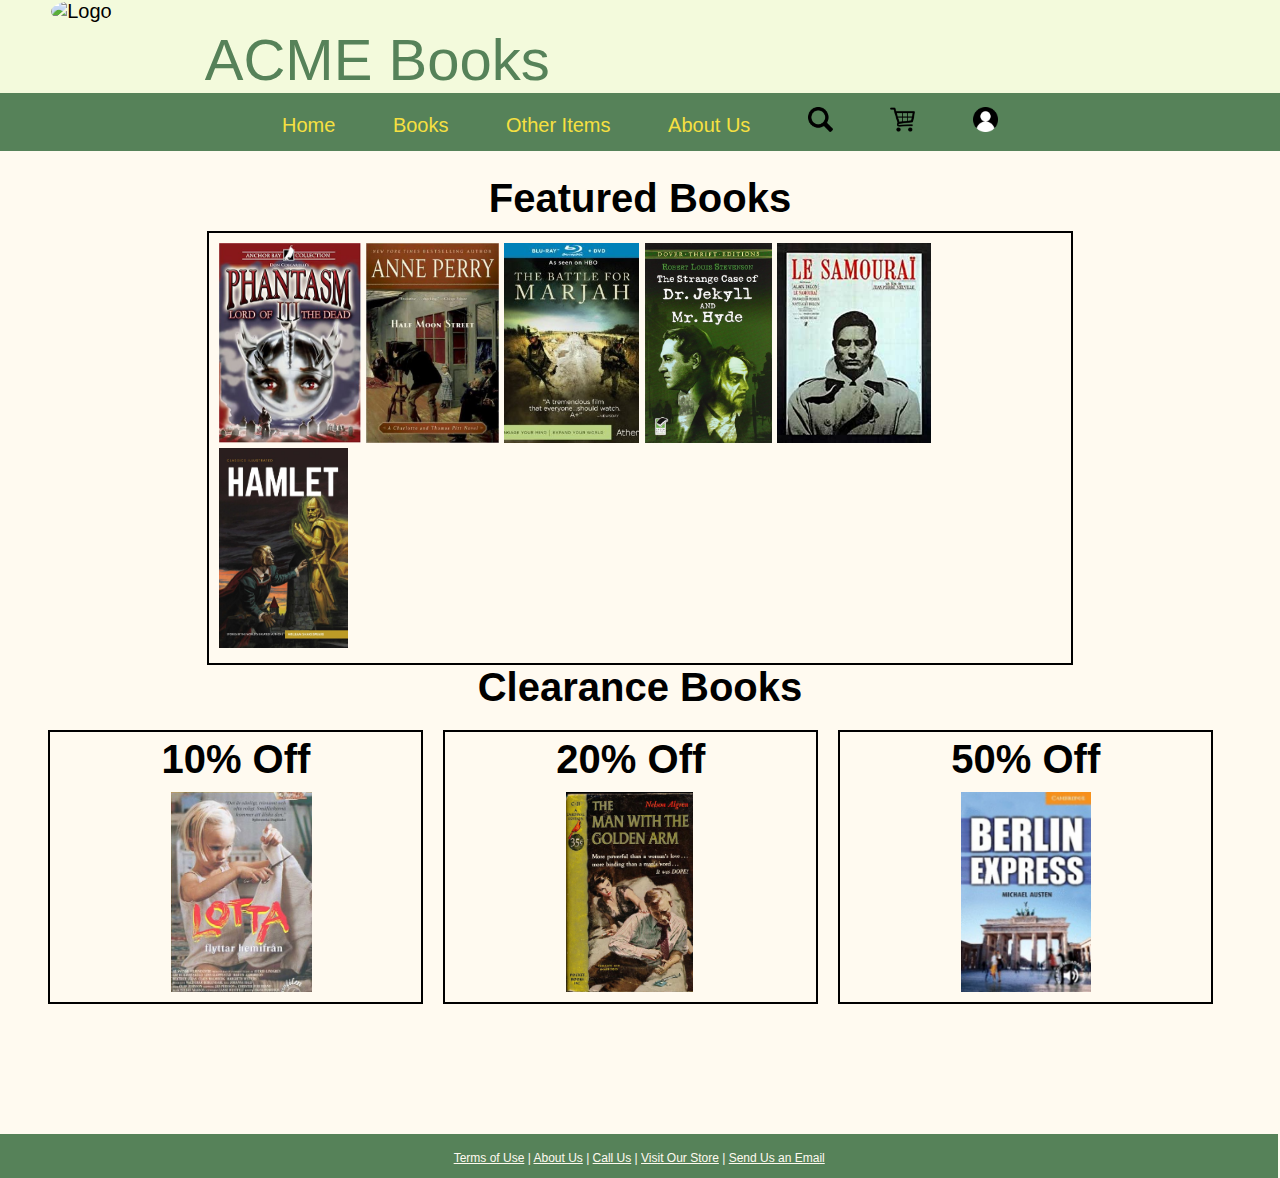
==== index.html @ ce835729 "Add files via upload" ====
<!DOCTYPE html>
<html lang="en">
	<head>
		<title>ACME Books</title>
	
		<link type="text/css" rel="stylesheet" href="CSS/styles.css">
		<link rel="icon" href="images/ACME_Logo.png">
		
		<meta charset="utf-8" />
		<meta name="viewport" content="width=device-width, initial-scale=1.0">
		<meta name="description" content="ACME Books">
		
		<script src="JavaScript/modernizr.custom.05819.js"></script>
				
		<!--
			ACME Books,Home Page
			Filename: index.html
			Author: Avery Garant & Daniel Roede
			Date: 
		-->
		
	</head>
	<body>
		<div class="header-nav-container">
			 <header>
				<h1 id="title"><a href="index.html">ACME Books</a></h1>
				<div>
				   <img src="images/ACME_Logo.png" alt="Logo" id="logo">           
				</div>
			 </header>
			 <nav class="sitenavigation">
				<ul>
					<li><a href="index.html">Home</a></li>
					<li><a href="HTML/books.html">Books</a></li>
					<li><a href="HTML/otheritems.html">Other Items</a></li>
					<li><a href="HTML/aboutus.html">About Us</a></li>
					<li><a href="HTML/books.html"><img src="images/searchicon.png" alt="Search" id="navicon"></a></li>
					<li><a href="HTML/cart.html"><img src="images/cart.png" alt="Cart" id="navicon"></a></li>
					<li><a href="HTML/account.html"><img src="images/account.png" alt="Account Login" id="navicon"></a></li>
				</ul>
			 </nav>
		</div>
		<article>
			<h1>Featured Books</h1>
			<div id="features">
				<img src="images/featured1.png" id="cover" />
				<img src="images/featured2.png" id="cover" />
				<img src="images/featured3.png" id="cover" />
				<img src="images/featured4.png" id="cover" />
				<img src="images/featured5.png" id="cover" />
				<img src="images/featured6.png" id="cover" />
			</div>
			<h1> Clearance Books </h1>
			<div id="saleFeatures">
				<h1>10% Off</h1>
				<img id="cover">
				<img src="images/clearance10.png" id="cover" />
			</div>
			<div id="saleFeatures">
				<h1>20% Off</h1>
				<img id="cover">
				<img src="images/clearance20.png" id="cover" />
			</div>
			<div id="saleFeatures">
				<h1>50% Off</h1>
				<img id="cover">
				<img src="images/clearance50.png" id="cover" />
			</div>
		</article>
		<footer id="footer">
			<p><a href="HTML/terms.html">Terms of Use</a> | <a href="HTML/aboutus.html">About Us</a> | <a href="tel:5554280940">Call Us</a>
			 | <a href="HTML/aboutus.html">Visit Our Store</a> | <a href="mailto: acmebooksMI.com">Send Us an Email</a></p>
		</footer>
	</body>
</html>
---- CSS/styles.css ----
/*Stylesheet*/
/* 
Selector	         Example	  Example description
#id	                #firstname	  Selects the element with id="firstname"
.class	            .intro	      Selects all elements with class="intro"
element.class       p.intro	      Selects only <p> elements with class="intro"
*	                  *	          Selects all elements
element	              p	          Selects all <p> elements
element,element,..	div, p	      Selects all <div> elements and all <p> elements 
*/
/* 
    ACME Books, Cascading Stylesheet
	Filename: styles.css
      
	Author: Avery Garant & Daniel Roede
	Date:  

Color Scheme to remain consistent:
	#568259 - Dark green
	#464e47 - Dark grey
	floralwhite - white to keep using
	#f3fadc - light background color from logo (like a gray)
	#bc9c22 - gold to use as accents
*/

/* reset styles */
html {
   font-size: 20px;
   position: relative;
   min-height: 100%;
}
a, article, body, div, figcaption, figure, footer, header, h1, 
h2, h3, img, nav, p, dd, dl, dt, ul, li {
   border: 0;
   padding: 0;
   margin: 0;
}
img {
   max-width: 100%;
   height: auto;
   width: auto;
}
ul{
	list-style-type: none;
}
table{
	border-collapse: collapse;
	border-spacing: 0;
}
.about p{
	font-size: 0.8em;
	text-align: left;
}
.about{
	margin-left: 5%;
	margin-right: 5%;
}
.about h3{
	padding-top: 10px;
}
.about ul{
	font-size: 0.8em;
	text-align: left;
	margin-left: 10%;
	list-style-type: circle;
}

/* body and page container */
body {
	font-family: Verdana, Geneva, sans-serif;
	background-color: floralwhite;
	background-image: url(../images/background.png);
	display: flex;
	flex-direction: column;
	min-height: 100vh;
}
body > *{
  flex-grow: 0;
}
body > nav + .container {
  flex-grow: 1;
}
.header-nav-container {
   background-color: #568259;
   position: relative;
}
p {
   font-family: Verdana, Geneva, sans-serif;
}

/* header section */
header {
   min-width: 800px;
   margin: 0 auto;
   text-align: left;
   background-color: #f3fadc; /*Light background color from logo*/
   overflow: auto;
}
header h1 {
   width: 60%;
   margin-top: 2%;
   color: #568259; /*Green Hex Code*/
   font-weight: normal;
   font-size: 2.9em;
   display: inline-block;
   text-align: left;
}
header div {
   float: left;
   display: inline-block;
   margin: 0% 0 0% 4%;
   width: 12%;
}
#logo {
	border-radius: 50%;
	width: 125px;
	height: 125px;
}
#title {
	color: #568259;
}
#title a:link {
	color: #568259;
   text-decoration: none;
}
#title a:visited {
	color: #568259;
}
#title a:hover, #title a:focus {
   	color: #568259;
}
#title a:active {
   position: relative;
   top: 1px;
   left: 1px;
}

/* site navigation */
nav.sitenavigation {
   max-width: 1000px;
   min-width: 800px;
   margin: 0 auto;
   background-color: #568259;
   color: #f3fadc; /*Meant to be text color?*/
   text-align: center;
}
nav.sitenavigation li {
   margin: 0.5em;
   display: inline-block;
   font-family: Verdana, Geneva, sans-serif;
}
nav.sitenavigation a {
   padding: 0.2em 0.8em;   
   display: inline-block;
}
nav.sitenavigation a:link {
   color: rgb(246,224,65);
   text-decoration: none;
}
nav.sitenavigation a:visited {
   color: white;
}
nav.sitenavigation a:hover, nav.sitenavigation a:focus {
   color: #f3fadc;
   background-color: #464e47;
}
nav.sitenavigation a:active {
   position: relative;
   top: 1px;
   left: 1px;
}
nav.sitenavigation img {
	width: 25px;
	height: 25px;
}

/* main content */
article {
	min-width: 800px;
	padding-top: 2%;
	padding-left: 3%;
	padding-right: 3%;
	padding-bottom: 5%;
	margin-bottom: 100px;
	min-height: 100px;
	float: center;
	background-color: floralwhite;
	background-image: url(../images/background.png)
}
article h1{
	text-align: center;
	padding-bottom: 10px;
}
article h2 {
   margin: 0.4em 0.4em 0;
   font-size: 1.8em;
   font-weight: normal;
   text-align: left;
}
article h3 {
   margin: 0.4em 0.4em 0;
   color: black;
   font-size: 1.4em;
   font-weight: normal;
}
article div p {
   text-align: center;
   margin-top: 1em;
}
article p {
   margin: 0 1em 0.4em 1.4em;
}
#cover {
	max-height: 200px;
	max-width: 250px;
	position: center;
	min-width: 110px;
}
#spacing {
	padding-bottom: 325px;
}

/* basic tables*/
table{
	width: 90%;
	margin: 1em auto;
	font-family: Verdana, Geneva, sans-serif;
}
th, td{
	width: 33.3%;
	border: none;
	padding: 0.3em 1em;
}
th{
	background-color: #568259;
	color: floralwhite;
}
#tableleft{
	text-align: left;
}
#tableright{
	text-align: right;
}
.checkoutsubmit{
	border-radius: 45px;
	background-color: #568259;
	color: floralwhite;
	font-weight: 500;
	font-size: 1em;
	width: 50%;
	margin: 0;
	position: relative;
	left: 25%;
}
.loginbutton{
	background-color: #568259;
	color: floralwhite;
	font-family: Verdana, Geneva, sans-serif;
	font-weight: 500;
	font-size: 0.8em;
	width: 70%;
	position: relative;
	left: 15%;
}
.orderhistory{
	font-size: 0.6em;
	empty-cells: show;
}
.orderhistory td{
	background-color: floralwhite;
	font-size: 0.6em;
	height: 20px;
	border: 1px solid gray;
}

/* main content description list if needed*/
article dl{
	font-family: Verdana, Geneva, sans-serif;
	margin: 0 1em 1em;
}
article dt{
	font-weight: bold;
	margin-top: 1em;
}

/* sidebar if needed*/
aside {
   padding: 2%;
   width: 33.5%;
   float: right;
}
aside h2 {
   padding: 0.4em;
   font-size: 1.8em;
   line-height: 0.8em;
   font-weight: normal;
}
aside p {
   padding-left: 1.4em;
}

/* sidebar unordered lists */
aside ul{
	margin-left: 2em;
	list-style-image: url("images/bullet.png");
}

/* footer section */
footer {
   padding: 0.6em;
   background-color: #568259;
   color: floralwhite;
   text-align: center;
   clear: both;
}
#footer {
	position: absolute;
	bottom: 0;
	width: 98%;
	min-width: 800px;
	height: 1rem;
}
footer p {
   margin: 0.4em;
   margin-bottom: 2%;
   font-size: 0.6em;
   color: floralwhite;
}
footer a:link {
	color: floralwhite;
}
footer a:visited {
	color: floralwhite;
}
footer a:hover, footer a:focus {
	color: #bc9c22;
}
footer a:active {
	color: floralwhite;
}

/*Database Connections*/
#databasesearch{
	width: 50%;
	padding: 10px;
}
.columnsplit{
	float: left;
	width: 45%;
	padding: 10px;
}
.row:after {
  content: "";
  display: table;
  clear: both;
}
#titlebox{
	margin: 0;
	padding: 0;
	padding-bottom: 10px;
}
#checkprocess{
	margin: 15px;
	border: 2px solid #464e47;
	padding-top: 0;
	max-width: 70%;
}
#titlebox h3 {
	font-size: 1.1em;
	text-align: center;
	
}

/*Map*/
#map {
    height: 400px; /* The height is 400 pixels */
    width: 70%; /* The width is the width of the web page */
	margin-left: 5%;
	margin-top: 10px;
}

/*div specs*/
#features{
	border-width:2px;
	border-style:solid;
	border-color:black;
	margin: auto;
	width: 70%;
	padding: 10px;
}
#saleFeatures{
	border-width:2px;
	border-style:solid;
	border-color:black;
	margin: 10px;
	padding: 5px;
	float: left;
	width: 30%;
}
.cartcolumns{
	float: left;
	padding: 5px;
	margin: 10px;
}
.left{
	width: 60%;
	background-color: #f3fadc;
	min-height: 500px;
	border-radius: 15px;
}
.right{
	width: 30%;
	border: 2px solid black;
	min-height: 250px;
}
.accountleft{
	float: left;
	padding: 5px;
	margin: 10px;
	background-color: #f3fadc;
	width: 30%;
	min-height: 500px;
}
.accountright{
	float: left;
	padding: 5px;
	margin: 10px;
	width: 60%;
	min-height: 500px;
	border-radius: 15px;
	border: 2px solid black;
	min-height: 500px;
}
.accountoptions{
	background-color: #464e47;
	color: floralwhite;
	font-family: Verdana, Geneva, sans-serif;
	font-weight: 500;
	font-size: 1em;
	width: 70%;
	position: relative;
	left: 15%;
}
#accountframe{
	width: 90%;
	position: relative;
	left: 5%;
}

/*Login Form */
form {
  border: 3px solid #f1f1f1;
}
input[type=text], input[type=password], input[type=phone], input[type=email], textarea, select {
  width: 100%;
  padding: 12px 20px;
  margin: 8px 0;
  display: inline-block;
  border: 1px solid #ccc;
  box-sizing: border-box;
  font-family: Verdana, Geneva, sans-serif;
}
button {
  background-color: #04AA6D;
  color: white;
  padding: 14px 20px;
  margin: 8px 0;
  border: none;
  cursor: pointer;
  width: 100%;
}
button:hover {
  opacity: 0.8;
}
.createnewbtn {
  width: auto;
  padding: 10px 18px;
  background-color: #04AA6D;
}
.imgcontainer {
  text-align: center;
  margin: 24px 0 12px 0;
}
img.avatar {
  width: 40%;
  border-radius: 50%;
}
.container {
  padding: 16px;
}
span.psw {
  float: right;
  padding-top: 16px;
}
.accounticon {
	width: 100px;
	height: 100px;
}
.sendemail{
	width: auto;
	padding: 10px 18px;
	background-color: #04AA6D;
}

/*Inventory Request Form*/
.inventoryform{
	padding: 20px;
}
.inventoryform p, .inventoryform label{
	font-size: 12pt;
	text-align: left;
	padding-left: 0;
	margin-left: 0;
}
.inventoryform button{
	padding: 10px 18px;
	background-color: #568259;
}

/*Checkout Forms*/
.checkoutinfo {
	padding: 10px;
	font-size: 12pt;
	border: none;
}
#small{
	width: 49%;
	display: inline-block;
}
#large{
	width: 99%;
	display: inline-block;
}
#tiny{
	width: 24%;
	display: inline-block;
}


/* Change styles for span and cancel button on extra small screens */
@media screen and (max-width: 300px) {
  span.psw {
    display: block;
    float: none;
  }
  .cancelbtn {
    width: 100%;
  }
}

/* print styles */
@media print {
   article, article h2, aside, body, .container, footer, header, header h1, header p {
      color: rgb(0,0,0);
      background-color: rgb(255,255,255);
   }
   article {
      border-right: 4px solid black;
      width: 60.5%
   }
   body {
      max-width: 100%;
   }
   footer {
      border-top: 4px solid black;
   }
   header {
      border-bottom: 4px solid black;
   }
   nav {
      display: none;
   }
}
@page {
   margin: 1in;
}
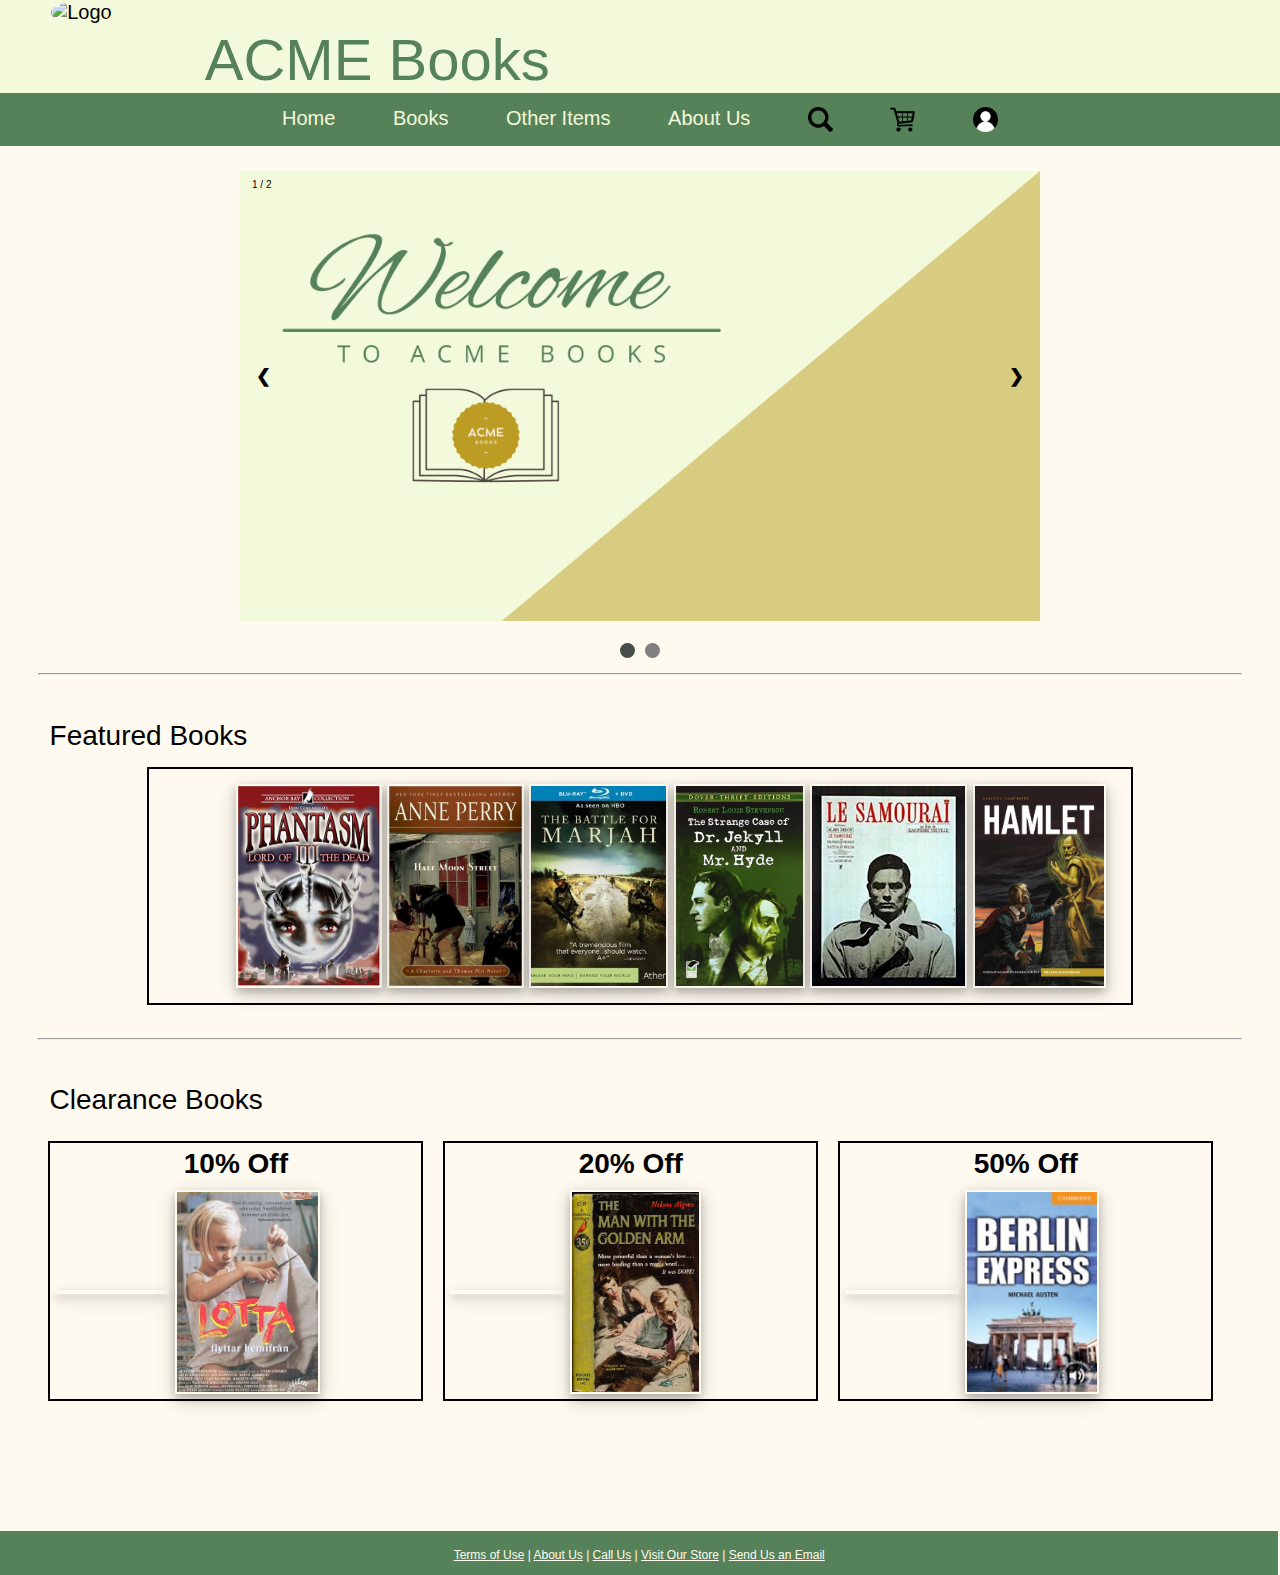
==== commit d4f7a1b8: "Add files via upload" ====
--- a/index.html
+++ b/index.html
@@ -41,28 +41,57 @@
 			 </nav>
 		</div>
 		<article>
-			<h1>Featured Books</h1>
+			<div class="slideshow-container">
+
+                <div class="mySlides fade">
+                    <div class="numbertext">1 / 2</div>
+                    <a> <img src="images/welcome.png" style="width:100%"></a>
+                </div>
+
+                <div class="mySlides fade">
+                    <div class="numbertext">2 / 2</div>
+                    <a><img src="images/readingday.png" style="width:100%"></a>
+                </div>
+
+                <a class="prev" onclick="plusSlides(-1)">&#10094;</a>
+                <a class="next" onclick="plusSlides(1)">&#10095;</a>
+
+            </div>
+            <br><br><br>
+
+            <div style="text-align:center">
+                <span class="dot" onclick="currentSlide(1)"></span>
+                <span class="dot" onclick="currentSlide(2)"></span>
+            </div>			
+			<hr>
+			<br>
+			<h2 style="font-size: 1.4em; margin-bottom: 15px;">Featured Books</h2>
 			<div id="features">
-				<img src="images/featured1.png" id="cover" />
-				<img src="images/featured2.png" id="cover" />
-				<img src="images/featured3.png" id="cover" />
-				<img src="images/featured4.png" id="cover" />
-				<img src="images/featured5.png" id="cover" />
-				<img src="images/featured6.png" id="cover" />
+				<div id="imgcontainer">
+					<img src="images/featured1.png" id="cover" />
+					<img src="images/featured2.png" id="cover" />
+					<img src="images/featured3.png" id="cover" />
+					<img src="images/featured4.png" id="cover" />
+					<img src="images/featured5.png" id="cover" />
+					<img src="images/featured6.png" id="cover" />
+				</div>
 			</div>
-			<h1> Clearance Books </h1>
+			<br>			
+			<hr>
+			<br>
+			<h2 style="font-size: 1.4em; margin-bottom: 15px;">Clearance Books </h2>
 			<div id="saleFeatures">
-				<h1>10% Off</h1>
+				<h1 style="font-size: 1.4em;">10% Off</h1>
 				<img id="cover">
 				<img src="images/clearance10.png" id="cover" />
 			</div>
 			<div id="saleFeatures">
-				<h1>20% Off</h1>
+				<h1 style="font-size: 1.4em;">20% Off</h1>
 				<img id="cover">
 				<img src="images/clearance20.png" id="cover" />
 			</div>
 			<div id="saleFeatures">
-				<h1>50% Off</h1>
+				<h1 style="font-size: 1.4em;">50% Off</h1>
 				<img id="cover">
 				<img src="images/clearance50.png" id="cover" />
 			</div>
@@ -72,4 +101,38 @@
 			 | <a href="HTML/aboutus.html">Visit Our Store</a> | <a href="mailto: acmebooksMI.com">Send Us an Email</a></p>
 		</footer>
 	</body>
-</html>+</html>
+
+<script>
+
+var slideIndex = 1;
+showSlides(slideIndex);
+
+function plusSlides(n) {
+  showSlides(slideIndex += n);
+}
+
+function currentSlide(n) {
+  showSlides(slideIndex = n);
+}
+
+function showSlides(n) {
+  var i;
+  var slides = document.getElementsByClassName("mySlides");
+  var dots = document.getElementsByClassName("dot");
+  if (n > slides.length) {
+    slideIndex = 1
+  }
+  if (n < 1) {
+    slideIndex = slides.length
+  }
+  for (i = 0; i < slides.length; i++) {
+    slides[i].style.display = "none";
+  }
+  for (i = 0; i < dots.length; i++) {
+    dots[i].className = dots[i].className.replace(" active", "");
+  }
+  slides[slideIndex - 1].style.display = "block";
+  dots[slideIndex - 1].className += " active";}
+
+</script>--- a/CSS/styles.css
+++ b/CSS/styles.css
@@ -154,7 +154,7 @@
    display: inline-block;
 }
 nav.sitenavigation a:link {
-   color: rgb(246,224,65);
+   color: #f3fadc;
    text-decoration: none;
 }
 nav.sitenavigation a:visited {
@@ -215,6 +215,7 @@
 	max-width: 250px;
 	position: center;
 	min-width: 110px;
+	box-shadow: 0 4px 8px 0 rgba(0, 0, 0, 0.2), 0 6px 20px 0 rgba(0, 0, 0, 0.19);
 }
 #spacing {
 	padding-bottom: 325px;
@@ -371,6 +372,120 @@
 	
 }
 
+/*Slideshow Details*/
+.mySlides {
+  display: none;
+}
+
+img {
+  vertical-align: middle;
+}
+
+/* Slideshow container */
+.slideshow-container {
+  max-width: 800px;
+  position: relative;
+  margin: auto;
+  max-height: 400px;
+}
+
+/* Next & previous buttons */
+.prev,
+.next {
+  cursor: pointer;
+  position: absolute;
+  top: 50%;
+  width: auto;
+  padding: 16px;
+  margin-top: -22px;
+  color: black;
+  font-weight: bold;
+  font-size: 18px;
+  transition: 0.6s ease;
+  border-radius: 0 3px 3px 0;
+  user-select: 0;
+}
+
+/* Position the "next button" to the right */
+.next {
+  right: 0;
+  border-radius: 3px 0 0 3px;
+}
+
+.prev {
+  left: 0;
+  border-radius: 3px 0 0 3px;
+}
+
+/* On hover */
+.prev:hover,
+.next:hover {
+  background-color: gray;
+}
+
+/* Number text (1/2 etc) */
+.numbertext {
+  color: dark gray;
+  font-size: 10px;
+  padding: 8px 12px;
+  position: absolute;
+  top: 0;
+}
+
+/* The dots/bullets/indicators */
+.dot {
+  cursor: pointer;
+  height: 15px;
+  width: 15px;
+  margin: 0 2px;
+  background-color: gray;
+  border-radius: 50%;
+  display: inline-block;
+  transition: background-color 0.6s ease;
+}
+
+.active,
+.dot:hover {
+  background-color: #464e47;
+}
+
+/* Fading animation */
+.fade {
+  -webkit-animation-name: fade;
+  -webkit-animation-duration: 1.5s;
+  animation-name: fade;
+  animation-duration: 1.5s;
+}
+
+@-webkit-keyframes fade {
+  from {
+    opacity: 0.4;
+  }
+
+  to {
+    opacity: 1;
+  }
+}
+
+@keyframes fade {
+  from {
+    opacity: .4
+  }
+
+  to {
+    opacity: 1;
+  }
+}
+
+@media only screen and (max-width: 300px) {
+
+  .prev,
+  .next,
+  {
+    font-size: 11px;
+  }
+}
+
 /*Map*/
 #map {
     height: 400px; /* The height is 400 pixels */
@@ -385,8 +500,11 @@
 	border-style:solid;
 	border-color:black;
 	margin: auto;
-	width: 70%;
+	width: 80%;
 	padding: 10px;
+	justify-content: center;
+	padding-top: 15px;
+	padding-bottom: 15px;
 }
 #saleFeatures{
 	border-width:2px;
@@ -396,6 +514,15 @@
 	padding: 5px;
 	float: left;
 	width: 30%;
+	justify-content: center;
+}
+#saleFeatures img, #features img{
+	display: inline-block;
+	justify-content: center;
+	padding: 2px;
+}
+#imgcontainer{
+	margin-left: 8%;
 }
 .cartcolumns{
 	float: left;
@@ -500,6 +627,12 @@
 	width: auto;
 	padding: 10px 18px;
 	background-color: #04AA6D;
+}
+.cancel{
+	width: auto;
+	padding: 10px 18px;
+	background-color: red;
+	display: inline-block;
 }
 
 /*Inventory Request Form*/
